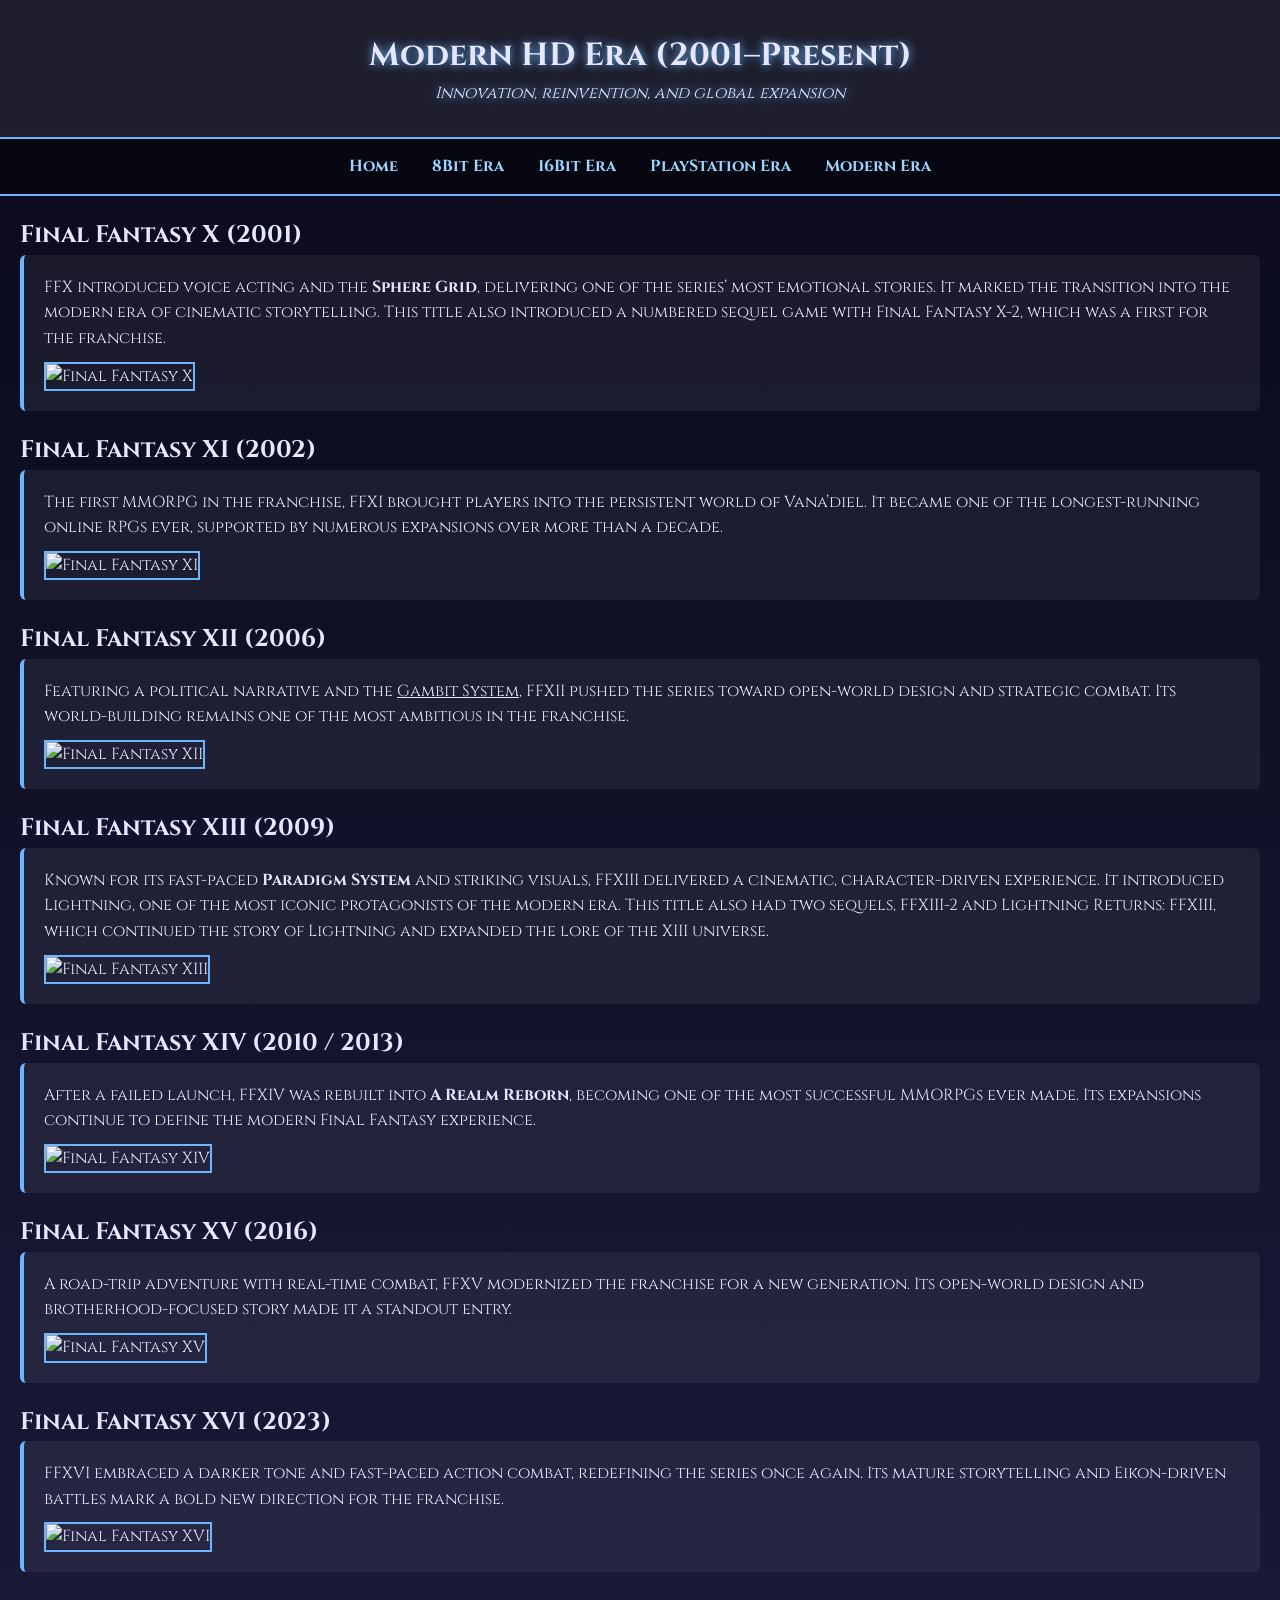
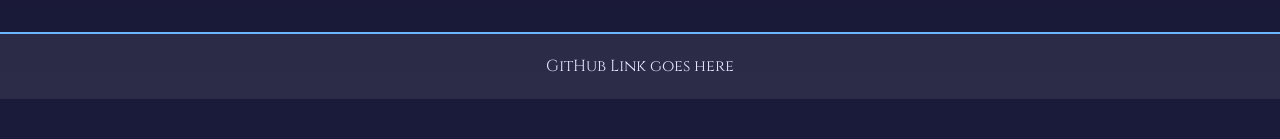
==== era-modern.html @ 7b1a3bfa "Add files via upload" ====
<!DOCTYPE html>
<html lang="en">
<head>
    <meta charset="UTF-8">
    <meta name="viewport" content="width=device-width, initial-scale=1.0">
    <title>Modern Era @ Final Fantasy</title>
    <link rel="stylesheet" href="styles.css">
</head>

<body>
<header>
    <h1>Modern HD Era (2001–Present)</h1>
    <p><em>Innovation, reinvention, and global expansion</em></p>
</header>

<nav>
    <a href="index.html">Home</a>
    <a href="era-nes.html">8Bit Era</a>
    <a href="era-snes.html">16Bit Era</a>
    <a href="era-ps1.html">PlayStation Era</a>
    <a href="era-modern.html">Modern Era</a>
</nav>

<main>
<section>

    <!-- Final Fantasy X -->
    <h2>Final Fantasy X (2001)</h2>
    <article>
        <p>
            FFX introduced voice acting and the <strong>Sphere Grid</strong>, delivering one of the 
            series’ most emotional stories. It marked the transition into the modern era of 
            cinematic storytelling. This title also introduced a numbered sequel game with Final Fantasy X-2, which was a first for the franchise.
        </p>
        <img src="Ffxcover.jpeg" class="nes-img" alt="Final Fantasy X">
    </article>

    <!-- Final Fantasy XI -->
    <h2>Final Fantasy XI (2002)</h2>
    <article>
        <p>
            The first MMORPG in the franchise, FFXI brought players into the persistent world 
            of Vana’diel. It became one of the longest-running online RPGs ever, supported by 
            numerous expansions over more than a decade.
        </p>
        <img src="Ff11cover.jpg" class="nes-img" alt="Final Fantasy XI">
    </article>

    <!-- Final Fantasy XII -->
    <h2>Final Fantasy XII (2006)</h2>
    <article>
        <p>
            Featuring a political narrative and the <u>Gambit System</u>, FFXII pushed the series 
            toward open-world design and strategic combat. Its world-building remains one of the 
            most ambitious in the franchise.
        </p>
        <img src="Ff12cover.jpg" class="nes-img" alt="Final Fantasy XII">
    </article>

    <!-- Final Fantasy XIII -->
    <h2>Final Fantasy XIII (2009)</h2>
    <article>
        <p>
            Known for its fast-paced <strong>Paradigm System</strong> and striking visuals, FFXIII delivered 
            a cinematic, character-driven experience. It introduced Lightning, one of the most 
            iconic protagonists of the modern era. This title also had two sequels, FFXIII-2 and Lightning Returns: FFXIII, which continued the story of Lightning and expanded the lore of the XIII universe.
        </p>
        <img src="Ff13cover.jpg" class="nes-img" alt="Final Fantasy XIII">
    </article>

    <!-- Final Fantasy XIV -->
    <h2>Final Fantasy XIV (2010 / 2013)</h2>
    <article>
        <p>
            After a failed launch, FFXIV was rebuilt into <strong>A Realm Reborn</strong>, becoming one of 
            the most successful MMORPGs ever made. Its expansions continue to define the modern 
            Final Fantasy experience.
        </p>
        <img src="Ff14cover.jpg" class="nes-img" alt="Final Fantasy XIV">
    </article>

    <!-- Final Fantasy XV -->
    <h2>Final Fantasy XV (2016)</h2>
    <article>
        <p>
            A road-trip adventure with real-time combat, FFXV modernized the franchise for a 
            new generation. Its open-world design and brotherhood-focused story made it a 
            standout entry.
        </p>
        <img src="Ff15cover.jpg" class="nes-img" alt="Final Fantasy XV">
    </article>

    <!-- Final Fantasy XVI -->
    <h2>Final Fantasy XVI (2023)</h2>
    <article>
        <p>
            FFXVI embraced a darker tone and fast-paced action combat, redefining the series 
            once again. Its mature storytelling and Eikon-driven battles mark a bold new 
            direction for the franchise.
        </p>
        <img src="Ff16cover.png" class="nes-img" alt="Final Fantasy XVI">
    </article>

</section>
</main>

<footer>
    <p>GitHub Link goes here</p>
</footer>

</body>
</html>
---- styles.css ----
/* Google Font */
@import url('https://fonts.googleapis.com/css2?family=Cinzel:wght@400;700&display=swap');

/* Global Reset */
* {
    margin: 0;
    padding: 0;
    box-sizing: border-box;
}

/* Body Styling */
body {
    font-family: 'Cinzel', serif;
    background: linear-gradient(#0a0a1a, #1a1a3a);
    color: #e6e6ff;
    line-height: 1.6;
    padding-bottom: 40px;
}

/* Header */
header {
    text-align: center;
    padding: 30px;
    background: rgba(255,255,255,0.08);
    border-bottom: 2px solid #6bb6ff;
    text-shadow: 0 0 10px #6bb6ff;
}

/* Banner Section */
.banner {
    position: relative;
    text-align: center;
}

.banner img {
    width: 100%;
    max-height: 350px;
    object-fit: cover;
    border-bottom: 2px solid #6bb6ff;
}

.banner .welcome {
    position: absolute;
    bottom: 20px;
    left: 20px;
    font-size: 2rem;
    text-shadow: 0 0 10px #000;
}

/* Navigation Bar */
nav {
    background: rgba(0,0,0,0.4);
    padding: 15px;
    text-align: center;
    border-bottom: 2px solid #6bb6ff;
}

nav a {
    color: #9cd6ff;
    margin: 0 15px;
    text-decoration: none;
    font-weight: bold;
    transition: 0.3s;
}

nav a:hover {
    transform: scale(1.2);
    color: #ffffff;
}

/* Main Layout */
main {
    display: flex;
    gap: 20px;
    padding: 20px;
}

aside {
    flex: 1;
    background: rgba(255,255,255,0.05);
    padding: 20px;
    border-left: 2px solid #6bb6ff;
}

section {
    flex: 3;
}

/* Articles */
article {
    background: rgba(255,255,255,0.06);
    padding: 20px;
    margin-bottom: 20px;
    border-left: 4px solid #6bb6ff;
    border-radius: 6px;
}

/* Images */
img {
    width: 30%;
    border: 2px solid #6bb6ff;
    margin-top: 10px;
    transition: 0.4s;
    .section-image {
    width: 250px;      /* adjust size */
    height: auto;
    display: block;
    margin: 20px auto; /* centers it under the section */
    border: 2px solid #6bb6ff;
    border-radius: 6px;
    transition: 0.3s;
}

.section-image:hover {
    transform: scale(1.05);
}

}

img:hover {
    transform: scale(1.05);
}

/* Footer */
footer {
    text-align: center;
    padding: 20px;
    margin-top: 20px;
    background: rgba(255,255,255,0.08);
    border-top: 2px solid #6bb6ff;
}

/* Horizontal Rules */
hr {
    border: 1px solid #6bb6ff;
    margin: 20px 0;
}

/* Responsive Layout */
@media (max-width: 900px) {
    main {
        flex-direction: column;
    }
}
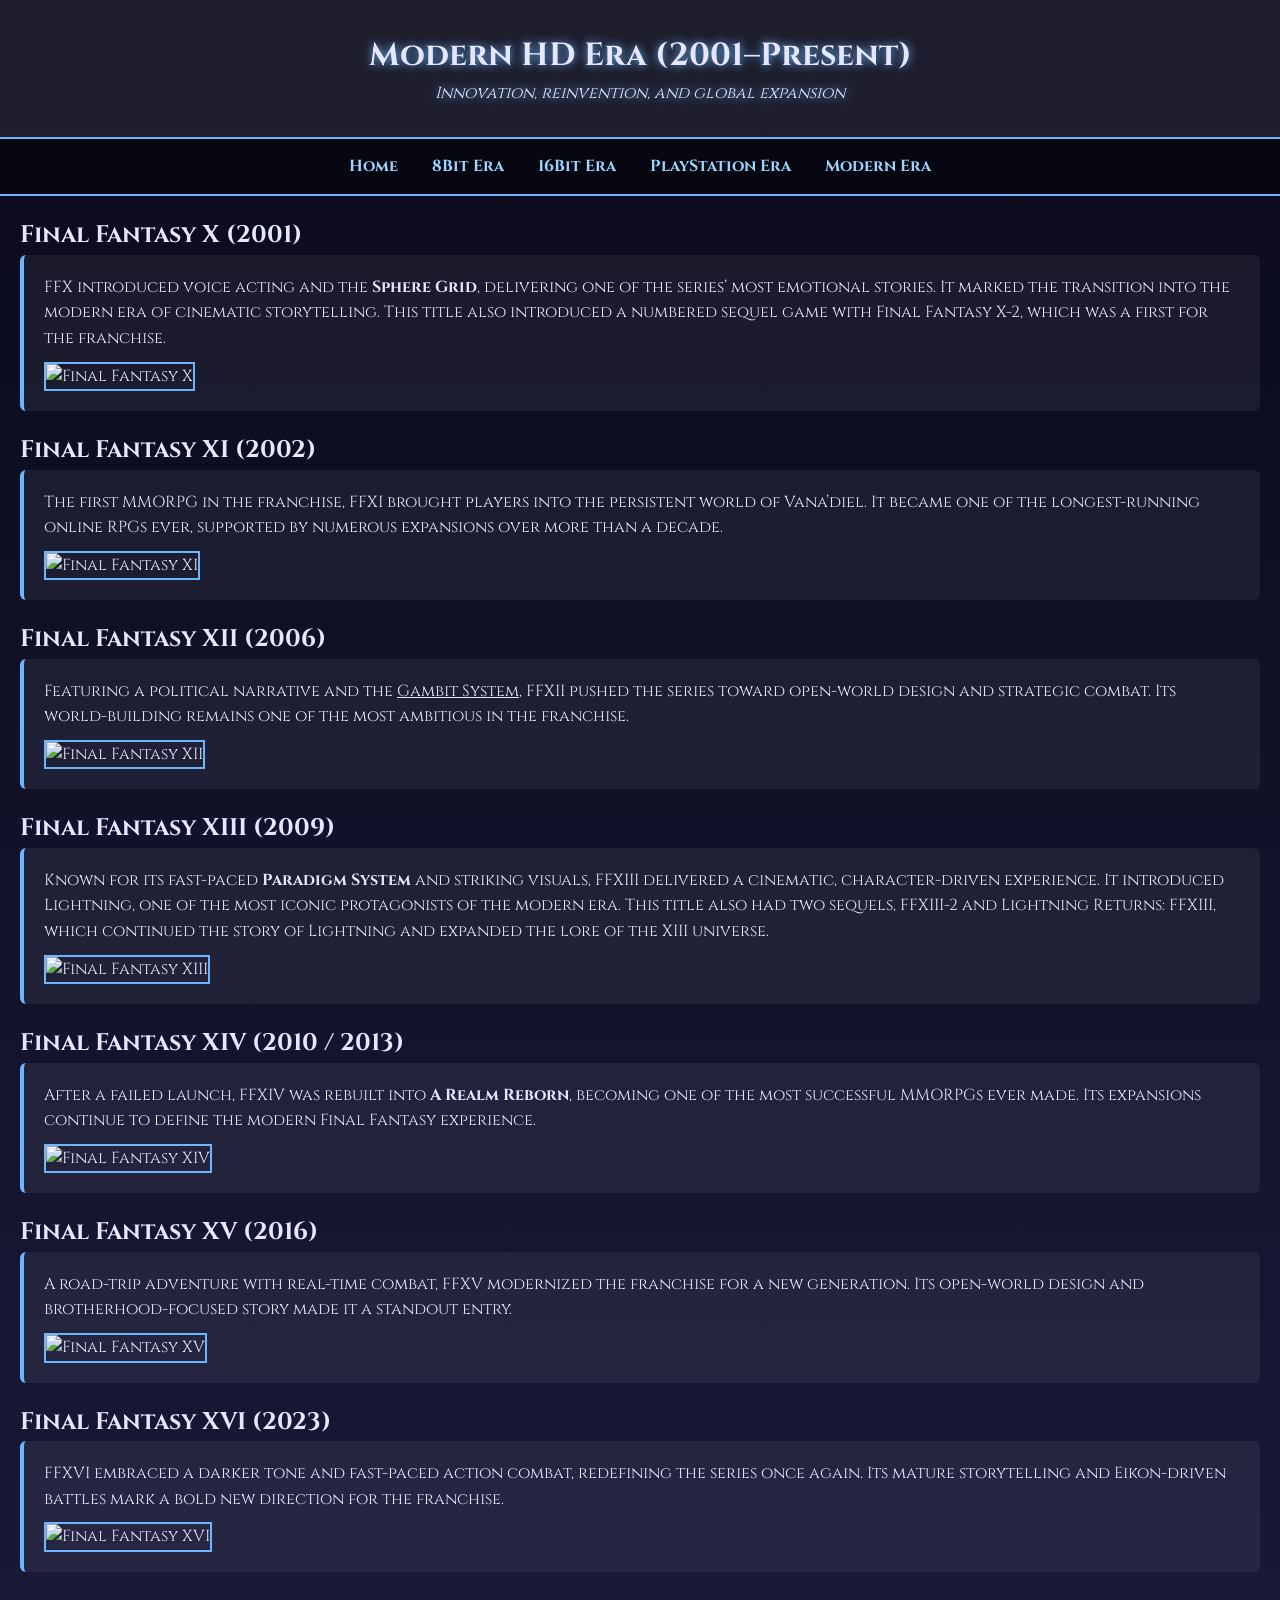
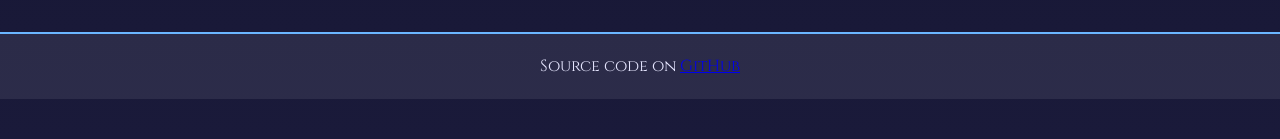
==== commit a0c89105: "updated github link" ====
--- a/era-modern.html
+++ b/era-modern.html
@@ -105,8 +105,12 @@
 </main>
 
 <footer>
-    <p>GitHub Link goes here</p>
+    <p>
+        Source code on 
+        <a href="https://github.com/operez22" target="_blank">GitHub</a>
+    </p>
 </footer>
+
 
 </body>
 </html>
